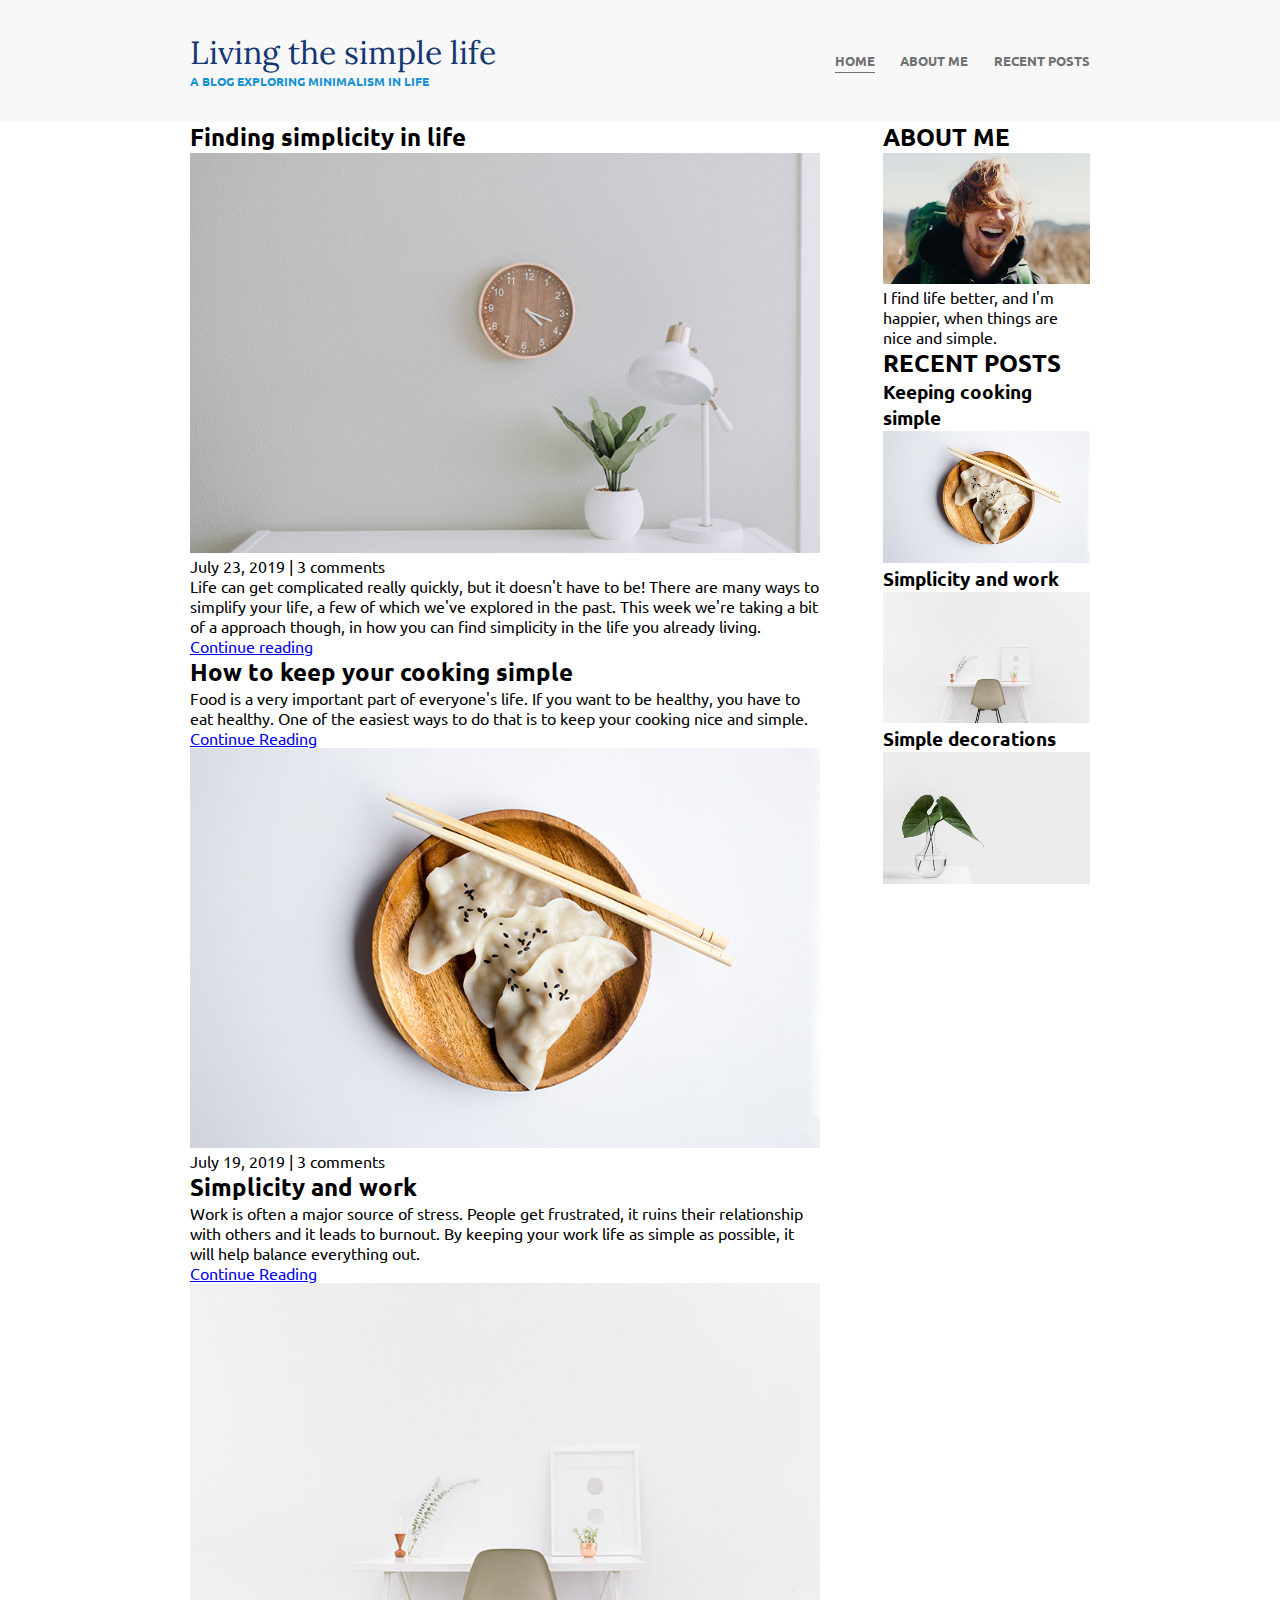
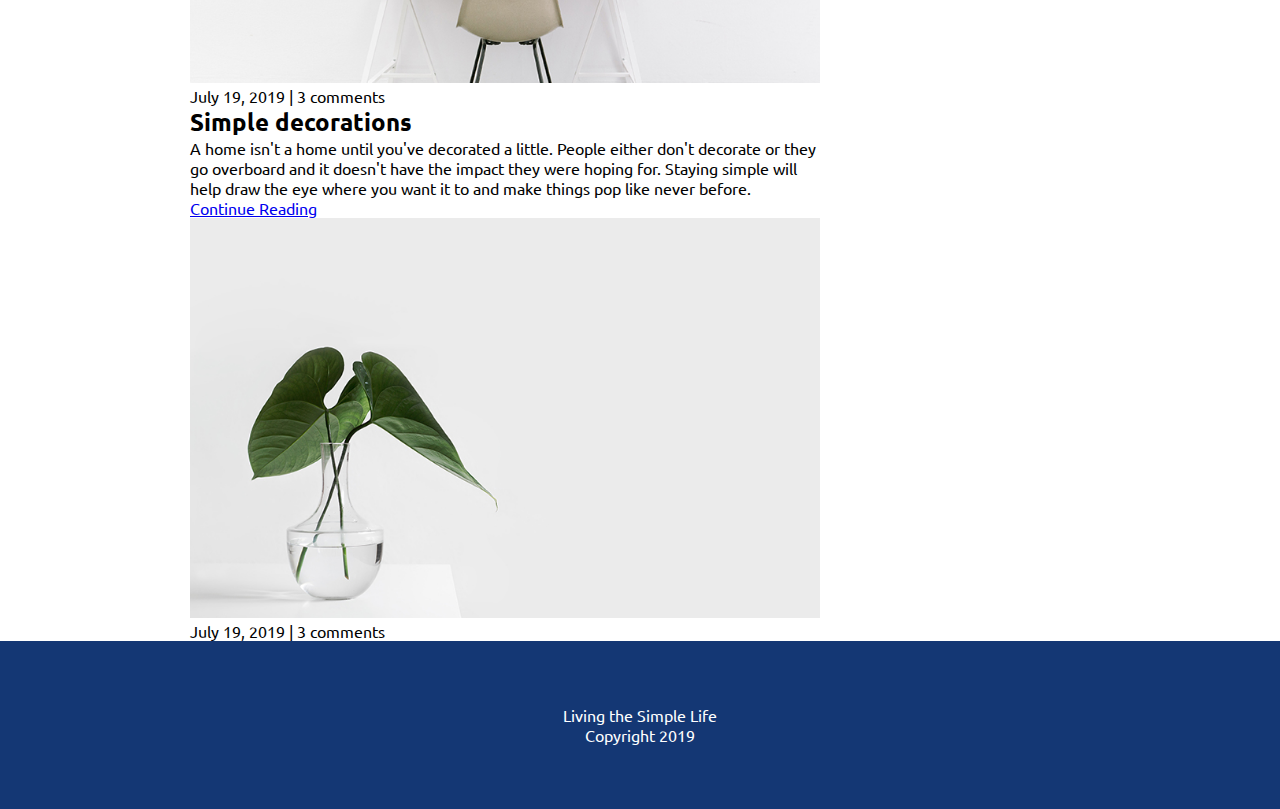
==== index.html @ 617b3348 "first commit" ====
<!DOCTYPE html>
<html lang="en">
<head>
    <meta charset="UTF-8">
    <meta http-equiv="X-UA-Compatible" content="IE=edge">
    <meta name="viewport" content="width=device-width, initial-scale=1.0">
    <link rel="stylesheet" href="./style.css">
    <title>Document</title>
</head>
<body>

    <header>
        <div class="container container-nav">
            <div class="title">
                <h1>Living the simple life</h1>
                <p class="subtitle">A BLOG EXPLORING MINIMALISM IN LIFE</p>
            </div>
        
            <nav>
                <ul class="nav-list">
                    <li><a href="#" class="current-page">HOME</a></li>
                    <li><a href="#">ABOUT ME</a></li>
                    <li><a href="#">RECENT POSTS</a></li>
                </ul>
            </nav>
        </div>
    </header>

    <div class="container container-body">
        <main class="main">
            <article class="article-featured">
                <h2 class="article-title">Finding simplicity in life</h2>
                <img src="./img/life.jpg" alt="Life.jpg">
                <p class="article-info">July 23, 2019 | 3 comments</p>
                <p class="article-body">Life can get complicated really quickly, but it doesn't have to be! There are many ways to simplify your life, a few of which we've explored in the past. This week we're taking a bit of a approach though, in how you can find simplicity in the life you already living.</p>
                <a href="#" class="article-continue">Continue reading</a>
            </article>
            <article class="article-recent">
                <div class="article-recent-primary">
                    <h2 class="article-title">How to keep your cooking simple</h2>
                    <p class="article-body">Food is a very important part of everyone's life. If you want to be healthy, you have to eat healthy. One of the easiest ways to do that is to keep your cooking nice and simple.</p>
                    <a href="#" class="article-read-more">Continue Reading</a>
                </div>
                <div class="article-recent-secondary">
                    <img src="./img/food.jpg" alt="food" class="article-image">
                    <p class="article-info">July 19, 2019 | 3 comments</p>
                </div>
            </article>
            <article class="article-recent">
                <div class="article-recent-primary">
                    <h2 class="article-title">Simplicity and work</h2>
                    <p class="article-body">Work is often a major source of stress. People get frustrated, it ruins their relationship with others and it leads to burnout. By keeping your work life as simple as possible, it will help balance everything out.</p>
                    <a href="#" class="article-read-more">Continue Reading</a>
                </div>
                <div class="article-recent-secondary">
                    <img src="./img/work.jpg" alt="work" class="article-image">
                    <p class="article-info">July 19, 2019 | 3 comments</p>
                </div>
            </article>
            <article class="article-recent">
                <div class="article-recent-primary">
                    <h2 class="article-title">Simple decorations</h2>
                    <p class="article-body">A home isn't a home until you've decorated a little. People either don't decorate or they go overboard and it doesn't have the impact they were hoping for. Staying simple will help draw the eye where you want it to and make things pop like never before.</p>
                    <a href="#" class="article-read-more">Continue Reading</a>
                </div>
                <div class="article-recent-secondary">
                    <img src="./img/deco.jpg" alt="deco" class="article-image">
                    <p class="article-info">July 19, 2019 | 3 comments</p>
                </div>
            </article>
        </main>

        <aside class="sidebar">
            <div class="sidebar-widget">
                <h2 class="widget-title">ABOUT ME</h2>
                <img src="./img/about-me.jpg" alt="About me" class="widget-img">
                <p class="widget-body">I find life better, and I'm happier, when things are nice and simple.</p>
            </div>
            <div class="sidebar-widget">
                <h2 class="widget-title">RECENT POSTS</h2>
                <div class="widget-recent-post">
                    <h3 class="widget-post-title">Keeping cooking simple</h3>
                    <img src="./img/food.jpg" alt="food" class="widget-img">
                </div>
                <div class="widget-recent-post">
                    <h3 class="widget-post-title">Simplicity and work</h3>
                    <img src="./img/work.jpg" alt="work" class="widget-img">
                </div>
                <div class="widget-recent-post">
                    <h3 class="widget-post-title">Simple decorations</h3>
                    <img src="./img/deco.jpg" alt="deco" class="widget-img">
                </div>
            </div>
        </aside>
    </div>

    <footer>
        <p>Living the Simple Life</p>
        <p>Copyright 2019</p>
    </footer>
    
</body>
</html>
---- style.css ----
@import url('https://fonts.googleapis.com/css2?family=Lora:wght@400;700&family=Ubuntu:wght@400;700&display=swap');

* {
    margin: 0;
    padding: 0;
    box-sizing: border-box;
}

header {
   background-color: #f8f8f8;
   padding: 2em 0;
}

.title h1 {
    color: #143774;
    font-family: 'Lora', sans-serif;
    font-size: 2rem;
    font-weight: normal;
}

.subtitle {
    color: #1792d2;
    font-family: 'Ubuntu', sans-serif;
    font-weight: bold;
    font-size: 0.75rem;
}

.container {
    width: 90%;
    max-width: 900px;
    margin: 0 auto;
}


/* Navigation */

.container-nav {
    display: flex;
    align-items: center;
    justify-content: space-between;
}

.nav-list li{
    font-family: 'Ubuntu', sans-serif;
    font-weight: bold;
    font-size: 0.8rem;
    margin-left: 2em;
}

.nav-list {
    display: flex;
    list-style: none;  
    justify-content: center;  
}

.nav-list a {
    color: #707070;
    text-decoration: none;
    padding: 0.25em 0;
}

.nav-list a:hover,
.nav-list a:focus {
    color: #1792d2;
}

.nav-list .current-page {
    border-bottom: 1px solid #707070;
}

.nav-list .current-page:hover {
    color: #707070;
}

.container-body {
    display: flex;
    justify-content: space-between;
    font-family: 'Ubuntu', sans-serif;
}

.main {
    width: 70%;
}

.sidebar {
    width: 23%;
}

.container-body img {
    width: 100%;
}

footer {
    color: #fff;
    background-color: #143774;
    padding: 4em;
    font-family: 'Ubuntu', sans-serif;
    text-align: center;
}

@media (max-width:675px) {
    .container-nav {
        flex-direction: column;
    }

    header {
        text-align: center;
    }

    .nav-list {
        flex-direction: column;
        margin: 1em;
    }

    .nav-list li {
        margin: 0.75em;
    }
}
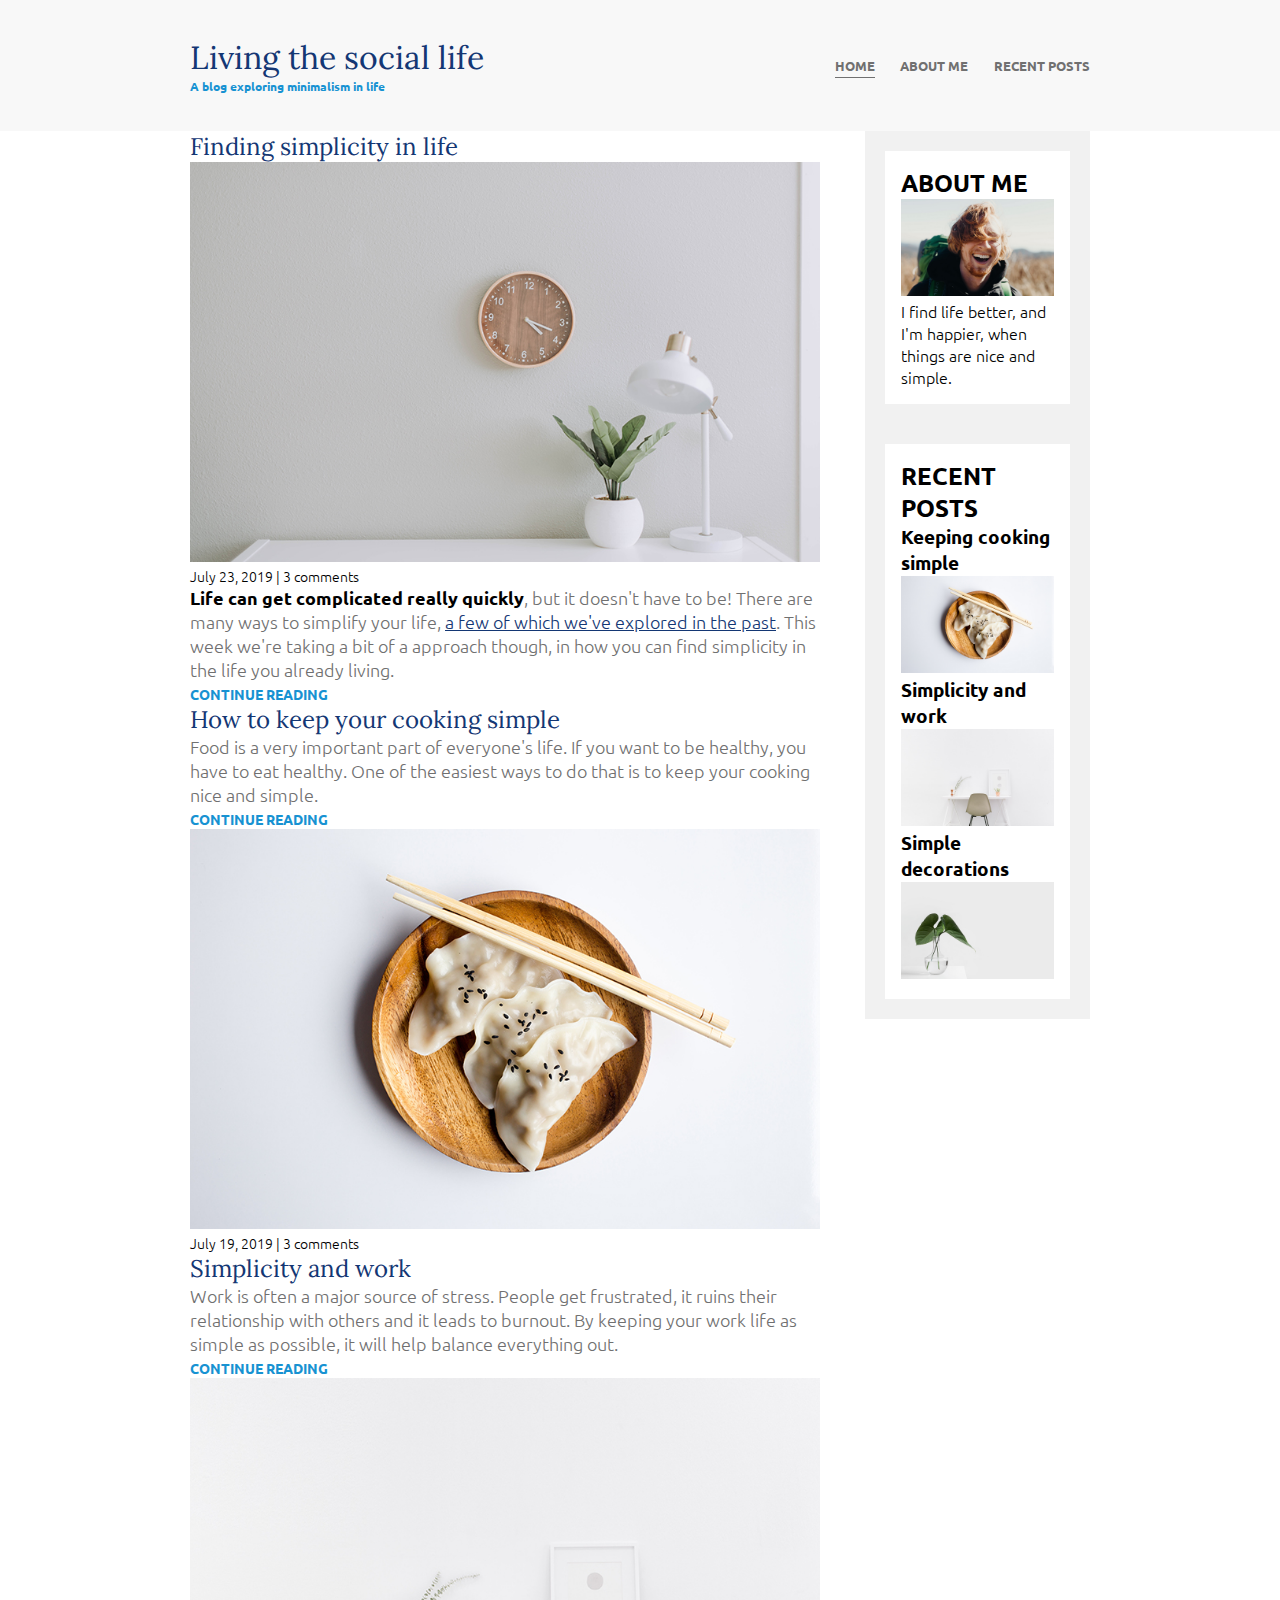
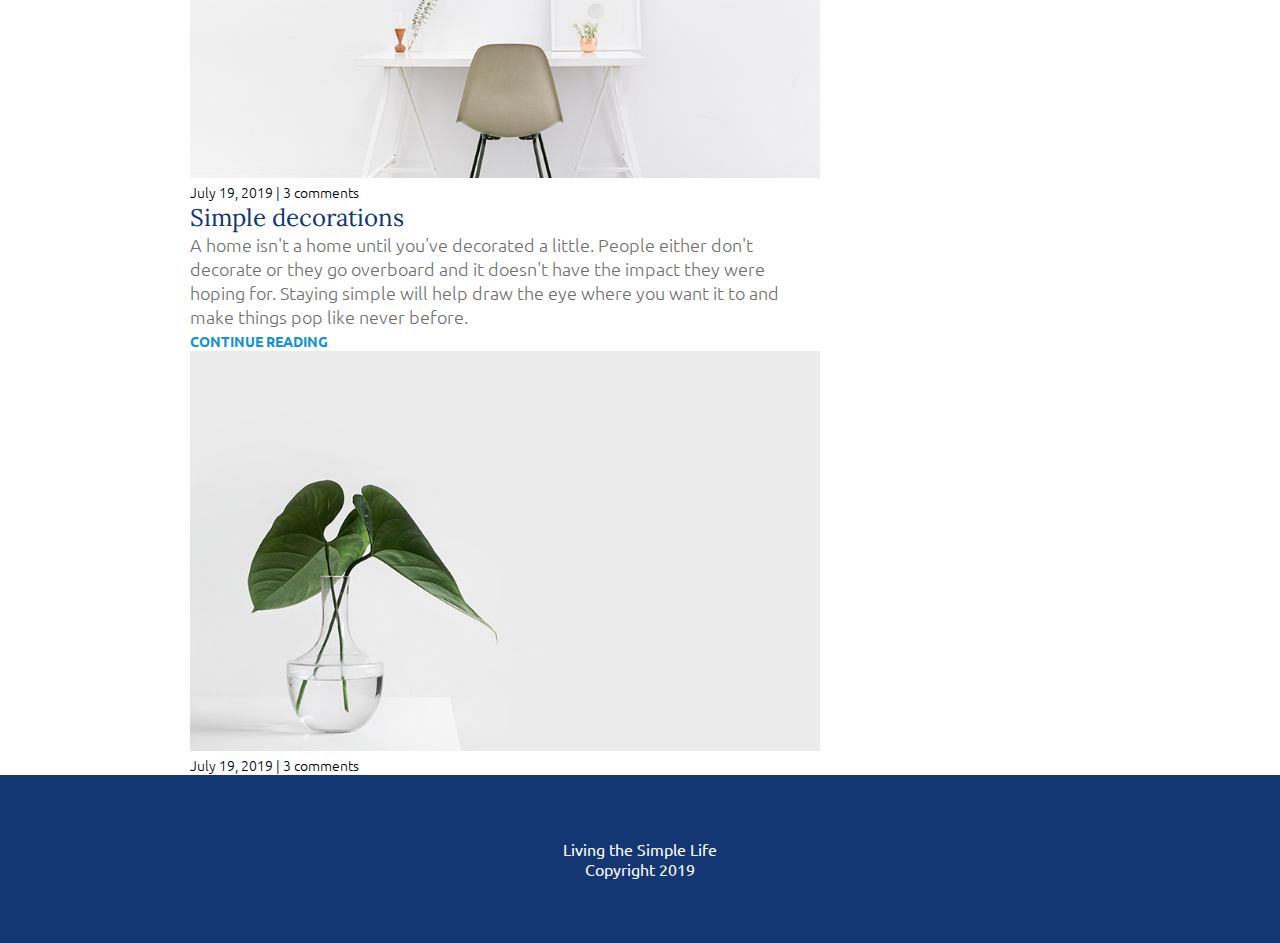
==== commit 9ac783b3: "some updates" ====
--- a/index.html
+++ b/index.html
@@ -12,8 +12,8 @@
     <header>
         <div class="container container-nav">
             <div class="title">
-                <h1>Living the simple life</h1>
-                <p class="subtitle">A BLOG EXPLORING MINIMALISM IN LIFE</p>
+                <h1>Living the social life</h1>
+                <p class="subtitle">A blog exploring minimalism in life</p>
             </div>
         
             <nav>
@@ -32,14 +32,14 @@
                 <h2 class="article-title">Finding simplicity in life</h2>
                 <img src="./img/life.jpg" alt="Life.jpg">
                 <p class="article-info">July 23, 2019 | 3 comments</p>
-                <p class="article-body">Life can get complicated really quickly, but it doesn't have to be! There are many ways to simplify your life, a few of which we've explored in the past. This week we're taking a bit of a approach though, in how you can find simplicity in the life you already living.</p>
+                <p class="article-body"><span>Life can get complicated really quickly</span>, but it doesn't have to be! There are many ways to simplify your life, <a href="#">a few of which we've explored in the past</a>. This week we're taking a bit of a approach though, in how you can find simplicity in the life you already living.</p>
                 <a href="#" class="article-continue">Continue reading</a>
             </article>
             <article class="article-recent">
                 <div class="article-recent-primary">
                     <h2 class="article-title">How to keep your cooking simple</h2>
                     <p class="article-body">Food is a very important part of everyone's life. If you want to be healthy, you have to eat healthy. One of the easiest ways to do that is to keep your cooking nice and simple.</p>
-                    <a href="#" class="article-read-more">Continue Reading</a>
+                    <a href="#" class="article-continue">Continue Reading</a>
                 </div>
                 <div class="article-recent-secondary">
                     <img src="./img/food.jpg" alt="food" class="article-image">
@@ -50,7 +50,7 @@
                 <div class="article-recent-primary">
                     <h2 class="article-title">Simplicity and work</h2>
                     <p class="article-body">Work is often a major source of stress. People get frustrated, it ruins their relationship with others and it leads to burnout. By keeping your work life as simple as possible, it will help balance everything out.</p>
-                    <a href="#" class="article-read-more">Continue Reading</a>
+                    <a href="#" class="article-continue">Continue Reading</a>
                 </div>
                 <div class="article-recent-secondary">
                     <img src="./img/work.jpg" alt="work" class="article-image">
@@ -61,7 +61,7 @@
                 <div class="article-recent-primary">
                     <h2 class="article-title">Simple decorations</h2>
                     <p class="article-body">A home isn't a home until you've decorated a little. People either don't decorate or they go overboard and it doesn't have the impact they were hoping for. Staying simple will help draw the eye where you want it to and make things pop like never before.</p>
-                    <a href="#" class="article-read-more">Continue Reading</a>
+                    <a href="#" class="article-continue">Continue Reading</a>
                 </div>
                 <div class="article-recent-secondary">
                     <img src="./img/deco.jpg" alt="deco" class="article-image">
--- a/style.css
+++ b/style.css
@@ -1,4 +1,4 @@
-@import url('https://fonts.googleapis.com/css2?family=Lora:wght@400;700&family=Ubuntu:wght@400;700&display=swap');
+@import url('https://fonts.googleapis.com/css2?family=Lora:wght@400;700&family=Ubuntu:wght@300;400;700&display=swap');
 
 * {
     margin: 0;
@@ -8,7 +8,7 @@
 
 header {
    background-color: #f8f8f8;
-   padding: 2em 0;
+   padding: 2.3em 0;
 }
 
 .title h1 {
@@ -76,6 +76,46 @@
     display: flex;
     justify-content: space-between;
     font-family: 'Ubuntu', sans-serif;
+    font-weight: 300;
+}
+
+.article-title {
+    font-size: 1.5rem;
+    font-family: 'Lora', sans-serif;
+    font-weight: 400;
+    color: #143774;
+}
+
+.article-body {
+    font-size: 1.125rem;
+    color: #707070;
+}
+
+.article-body span {
+    color: #000;
+    font-weight: bold;
+}
+
+.article-body a {
+    color: #143774;
+}
+
+.article-continue {
+    font-size: 0.875rem;
+    text-decoration: none;
+    font-weight: bold;
+    color: #1792d2;
+    text-transform: uppercase;
+}
+
+.article-continue:hover, 
+.article-continue:focus {
+    text-decoration: underline;
+    color: #143774;
+}
+
+.article-info {
+    font-size: 0.875rem;
 }
 
 .main {
@@ -83,12 +123,22 @@
 }
 
 .sidebar {
-    width: 23%;
+    width: 25%;
 }
 
 .container-body img {
     width: 100%;
 }
+
+.sidebar-widget {
+    border: 20px solid #f1f1f1;
+    padding: 1em;
+}
+
+
+
+
+/* Footer */
 
 footer {
     color: #fff;
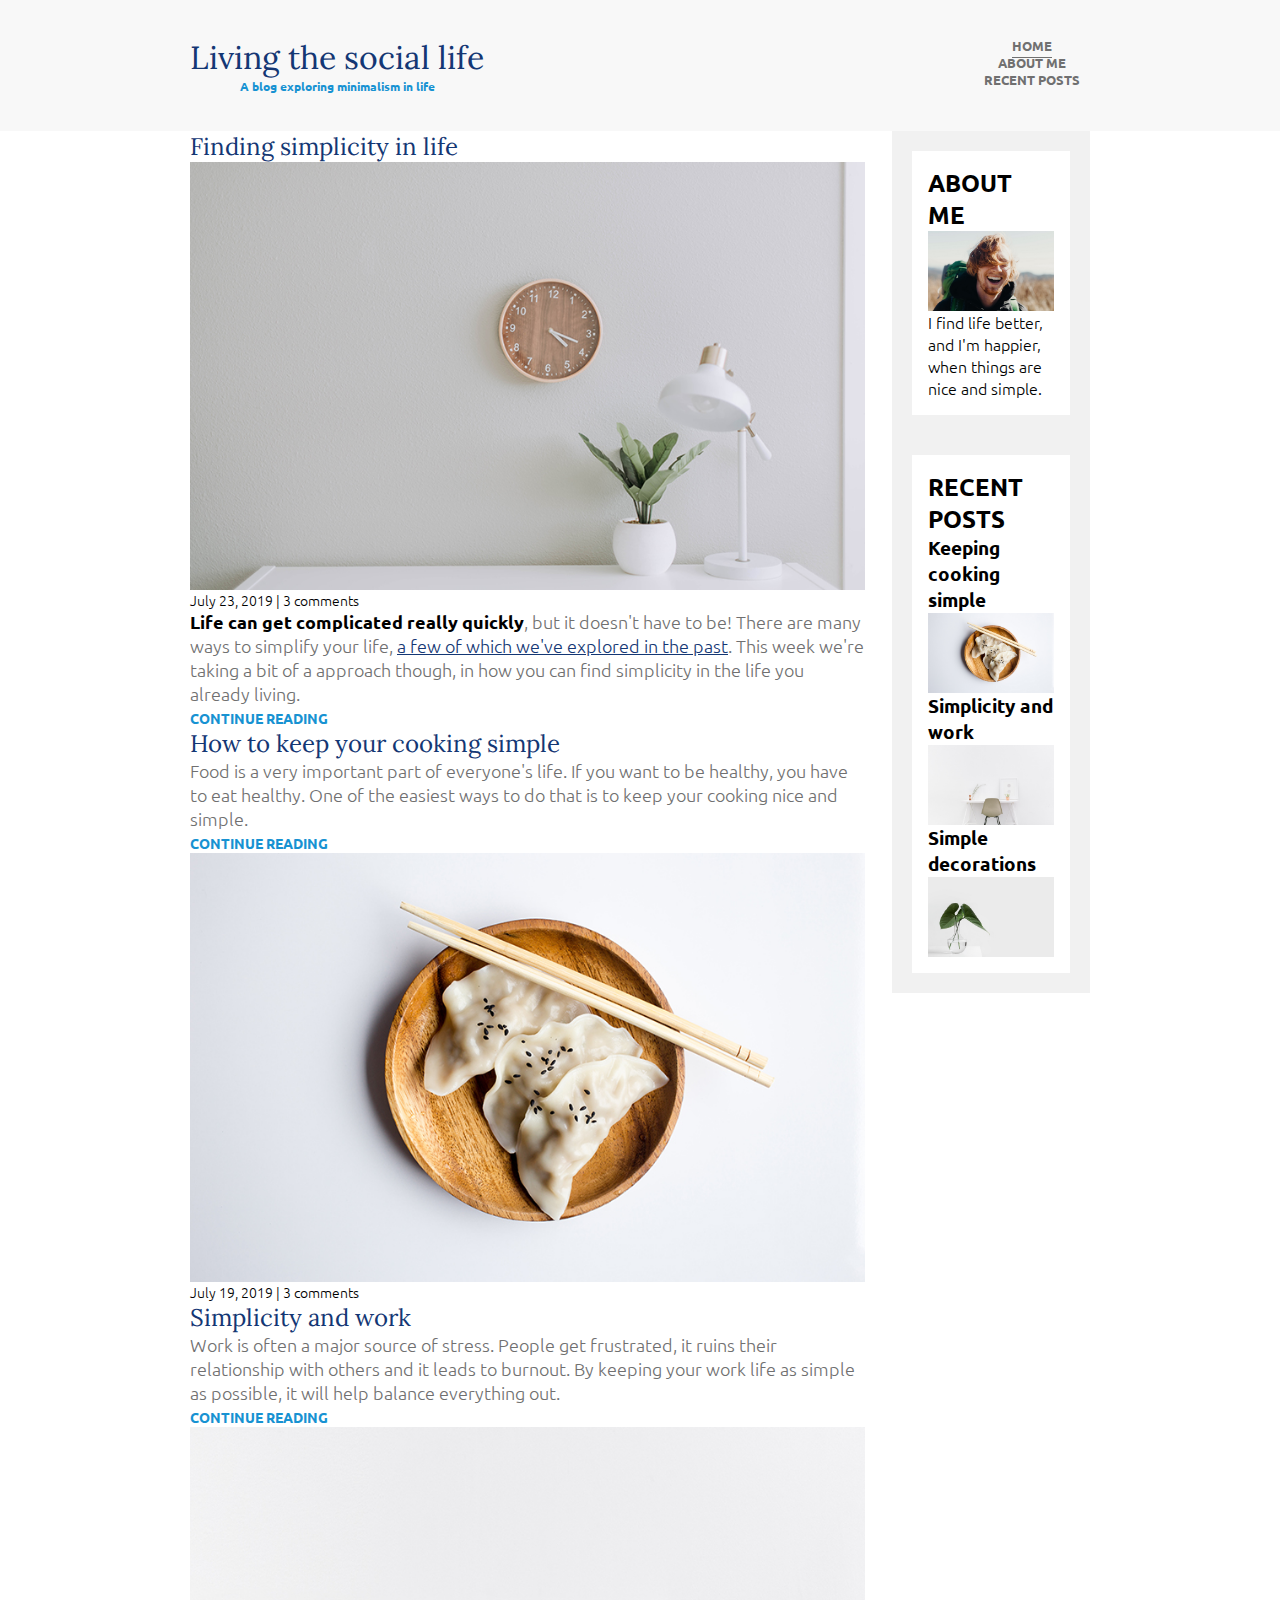
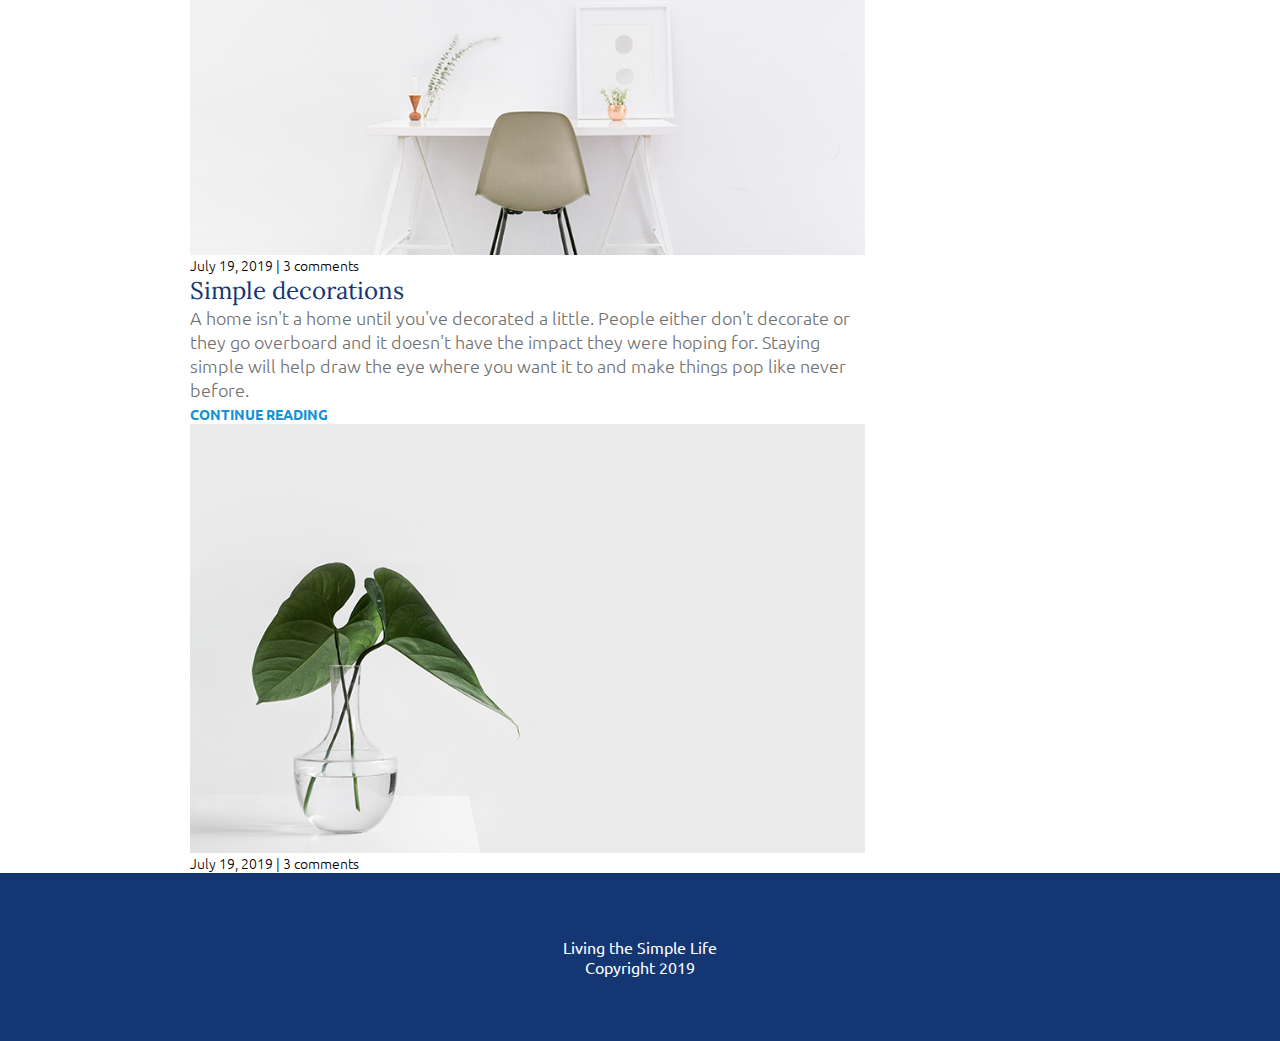
==== commit d9593175: "some updates" ====
--- a/index.html
+++ b/index.html
@@ -10,7 +10,7 @@
 <body>
 
     <header>
-        <div class="container container-nav">
+        <div class="container container-flex">
             <div class="title">
                 <h1>Living the social life</h1>
                 <p class="subtitle">A blog exploring minimalism in life</p>
@@ -26,7 +26,7 @@
         </div>
     </header>
 
-    <div class="container container-body">
+    <div class="container container-flex">
         <main class="main">
             <article class="article-featured">
                 <h2 class="article-title">Finding simplicity in life</h2>
--- a/style.css
+++ b/style.css
@@ -9,6 +9,12 @@
 header {
    background-color: #f8f8f8;
    padding: 2.3em 0;
+   text-align: center
+}
+
+img {
+    max-width: 100%;
+    display: block;
 }
 
 .title h1 {
@@ -31,14 +37,16 @@
     margin: 0 auto;
 }
 
+.container-flex {
+    display: flex;
+    flex-direction: column;
+    justify-content: space-between;
+    font-family: 'Ubuntu', sans-serif;
+    font-weight: 300;
+}
+
 
 /* Navigation */
-
-.container-nav {
-    display: flex;
-    align-items: center;
-    justify-content: space-between;
-}
 
 .nav-list li{
     font-family: 'Ubuntu', sans-serif;
@@ -49,14 +57,17 @@
 
 .nav-list {
     display: flex;
+    flex-direction: column;
     list-style: none;  
-    justify-content: center;  
+    justify-content: center; 
 }
 
 .nav-list a {
     color: #707070;
     text-decoration: none;
     padding: 0.25em 0;
+    flex-direction: column;
+    margin: 0.75em;
 }
 
 .nav-list a:hover,
@@ -72,12 +83,7 @@
     color: #707070;
 }
 
-.container-body {
-    display: flex;
-    justify-content: space-between;
-    font-family: 'Ubuntu', sans-serif;
-    font-weight: 300;
-}
+/* body */
 
 .article-title {
     font-size: 1.5rem;
@@ -118,24 +124,10 @@
     font-size: 0.875rem;
 }
 
-.main {
-    width: 70%;
-}
-
-.sidebar {
-    width: 25%;
-}
-
-.container-body img {
-    width: 100%;
-}
-
 .sidebar-widget {
     border: 20px solid #f1f1f1;
     padding: 1em;
 }
-
-
 
 
 /* Footer */
@@ -148,22 +140,18 @@
     text-align: center;
 }
 
-@media (max-width:675px) {
-    .container-nav {
-        flex-direction: column;
+/* Media queries */
+
+@media (min-width: 675px) {
+    .container-flex {
+        flex-direction: row;
     }
 
-    header {
-        text-align: center;
+    main {
+        width: 75%;
     }
 
-    .nav-list {
-        flex-direction: column;
-        margin: 1em;
+    aside {
+        width: 22%;
     }
-
-    .nav-list li {
-        margin: 0.75em;
-    }
-}
-
+}